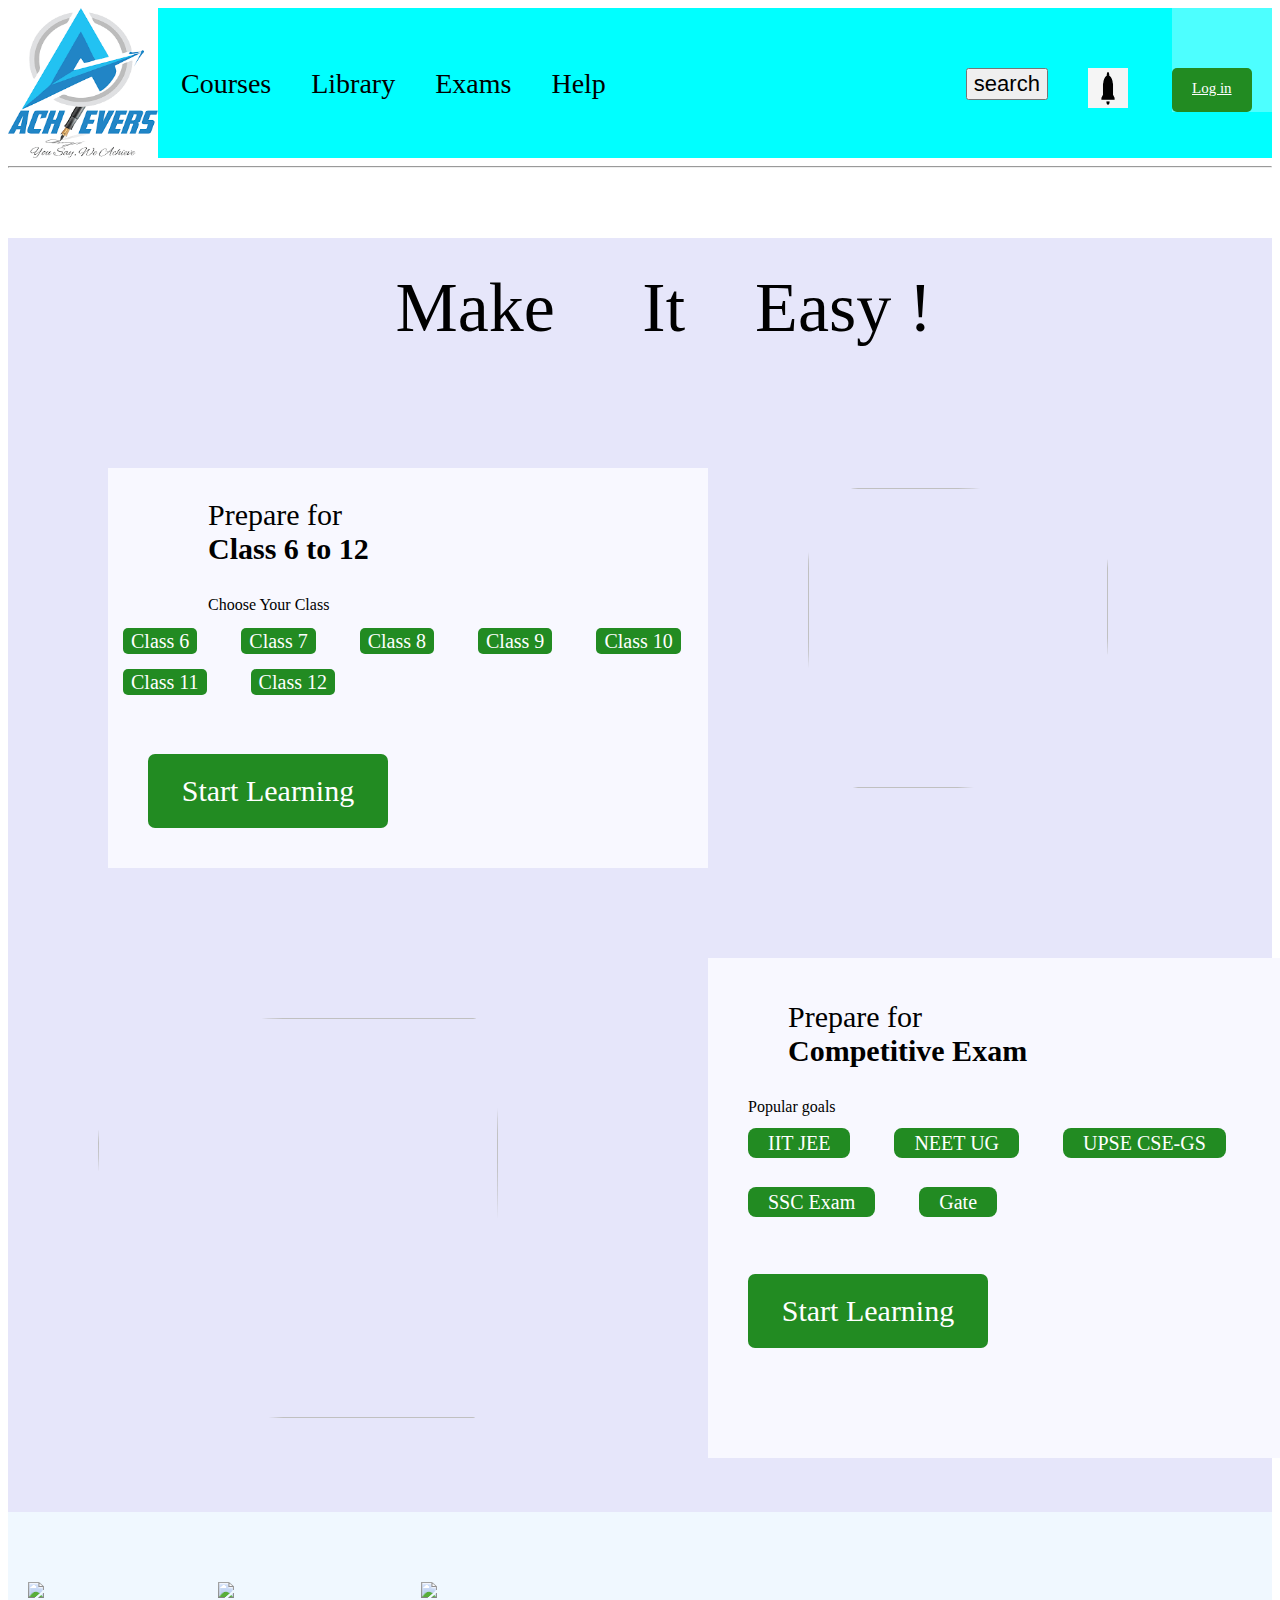
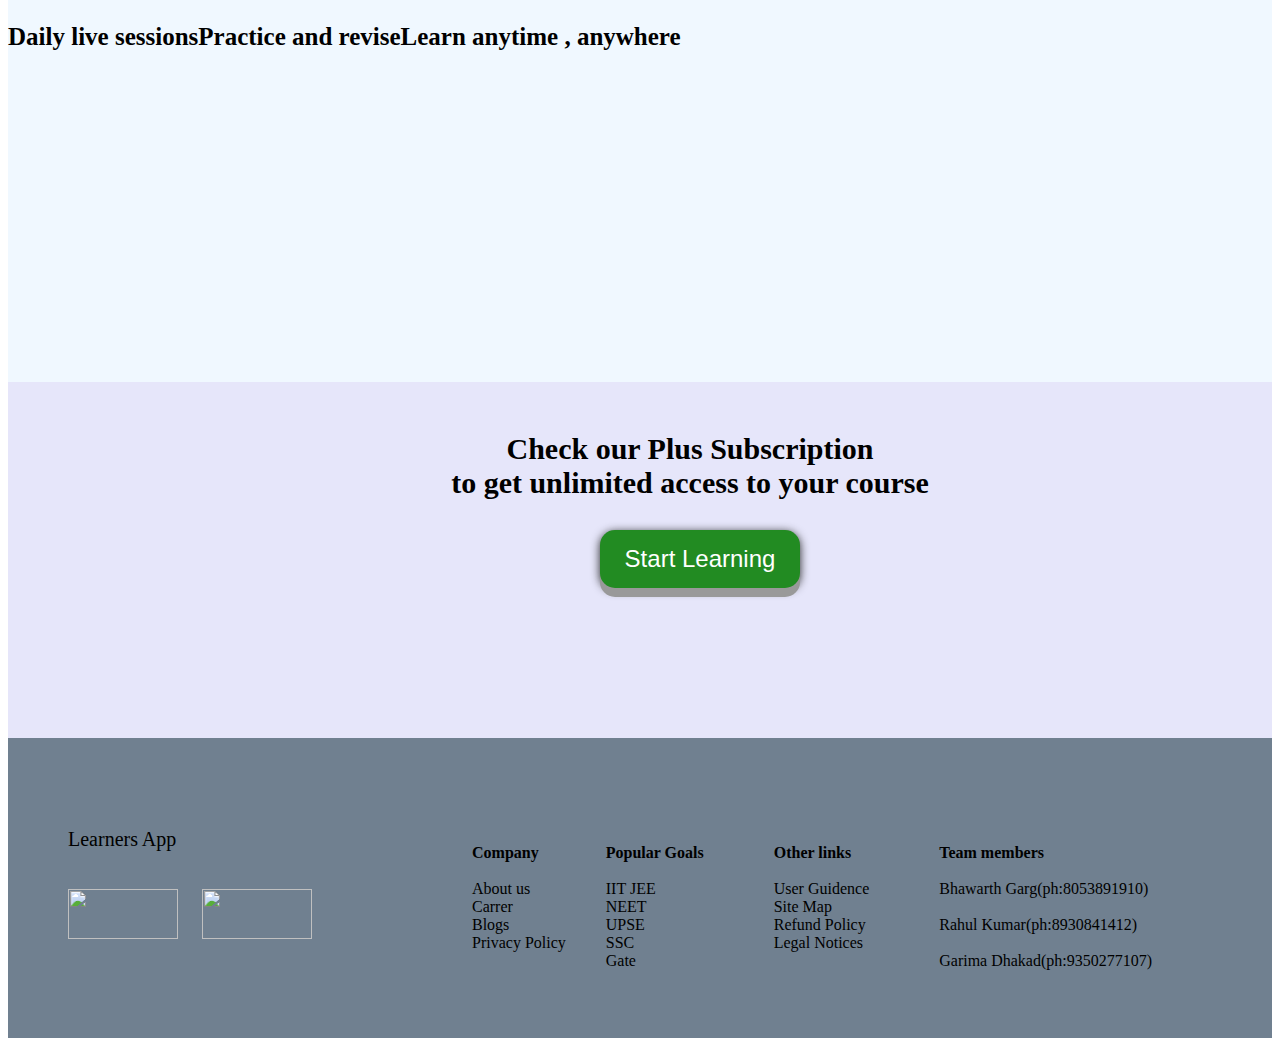
==== index.html @ 86c6e563 "Add files via upload" ====
<html>
<body>
<head>
  <meta charset="utf-8">
  <meta name="viewport" content="width=device-width, initial-scale=1">
  <title>Achivers.com</title>
  <link rel="stylesheet" href="stylesheet3.css">
</head> 
    <div class="header">
  <div class="header-logo">
     <img src="[data-uri]" height="150px" width="150px" align="left">
  </div>
  <div class="header-list">
    <ul>
      <li>Courses</li>
      <li>Library</li>
      <li>Exams</li>
    
        <li>Help  </li>
        <li>  </li>
        <li>  </li>
         <li>  </li>
        <li>  </li>
        <li>  </li>
         <li>  </li>
        <li>  </li>
      <li>  </li>

        
       
      <li> 
        <form>
          <input class="search" type="submit" value="search" ></form></li>
          
        
        
      <li> <img src="[data-uri]" height="40" width='40'></li>

    </ul>
    
  </div>

  <div class="header-right">
          <a href="file:///C:/Users/t-megar/Desktop/sem%202/login.html#" target="_blank" class="login">Log in</a>
        </div>
</div>
<hr>
<main>
  <div class="top-wrapper">
      <pre class="header-top-wrapper"> Make     It    Easy !</pre>
     
  </div>  
  <div class="container">
     <div class="block1">
      <p class="block1-1">Prepare for <br><strong>Class 6 to 12</strong></p>
      <p class="block1-2"> Choose Your Class</p>
      
      <a class="block1-btn" ; margin-left="5px"> Class 6</a>
        <a class="block1-btn"> Class 7</a>
        <a class="block1-btn"> Class 8</a>
        <a class="block1-btn"> Class 9</a>
        <a class="block1-btn"> Class 10</a>
        <br><br>
        <a class="block1-btn"> Class 11</a>
        <a class="block1-btn"> Class 12</a>
         
        <p class="block1-3"><span>Start Learning</span></p>

     </div>
     <div class="block1-image">
      <img src="https://encrypted-tbn0.gstatic.com/images?q=tbn:ANd9GcSJPlPt6R6ZbDdhYo4HUbdGXKectHGYi8qkLA&usqp=CAU" class="block1-image-1">
     </div>
     <div  class="block2-image">
      <img src="https://encrypted-tbn0.gstatic.com/images?q=tbn:ANd9GcTpmliUH0iHnY1Z9LzGjrNEYgZvgX18T2kskA&usqp=CAU" class="block2-image1 ">
     </div >
     <div class="block2">
      <div class="block2-1">
      <p>Prepare for<br><strong>Competitive Exam</strong></p>
        </div>
        <p > Popular goals</p>
    
      <div class="block2-2">
        <a  class="block2-btn"> IIT JEE</a>
        <a  class="block2-btn"> NEET UG</a>
        <a  class="block2-btn"> UPSE CSE-GS</a>
        <br><br><br>
        <a  class="block2-btn"> SSC Exam</a>
        <a class="block2-btn">Gate</a>
        
      </div>
           
            <p class="block1-3"><span>Start Learning</span></p>
      </div>

  </div>
  <br><br><br>
  <div class="last-wrapper">
        <div class="last-image1">
         <img src="https://static.uacdn.net/web-cms/dailyliveclasses_0c0023950f_c187155ee3.svg"></a>
        <p>Daily live sessions
        </div>
        <div class="last-image2">
        <img src="https://static.uacdn.net/web-cms/syllabus_a9da21d824_b20b285483.svg">
        <p>Practice and revise</p>
        </div>
        <div class="last-image3">
        <img src="https://static.uacdn.net/web-cms/learnanytimeanywhere_cb19d5de30_b92bc0c6a1.svg"> 
        <p>Learn anytime , anywhere</p>
        </div>
  </div>

  <div class="other">
    <div class="other1">
   <center> <p>Check our Plus Subscription <br/> to get unlimited access to your course</p></center>
   <center> <button class="button">Start Learning</button></center>
  </div>
 
     </div>
</main>
      
<footer>

   <div class="footer-logo">
    <p> Learners App</p><br/>
        <img src="https://static.uacdn.net/production/_next/static/images/play_store.png">
        <img src="https://static.uacdn.net/production/_next/static/images/app_store.png">
   </div>
   <div class="footer-list"> 
       <div class="first-list">
        <ul>
          <strong>Company</strong>
             <br><br>
             <li> About us</li>
             <li> Carrer</li>
             <li> Blogs</li>
             <li> Privacy Policy</li>
        </ul>
        </div>
        <div class="second-list">
          <ul>
            <strong>Popular Goals</strong>
            <br><br>
            <li>IIT JEE</li>
            <li>NEET</li>
            <li>UPSE</li>
            <li>SSC</li>
            <li>Gate</li>
          </ul>
        </div>
        <div class="second-list">
          <ul>
            <strong>Other links</strong>
            <br><br>
            <li>User Guidence</li>
            <li>Site Map</li>
            <li>Refund Policy</li>
            <li>Legal Notices</li>
          </ul>
        </div>
          <div class="second-list">
            <ul>
            <strong>Team members</strong>
            <br><br>
            <li>Bhawarth Garg(ph:8053891910)</li><br/>
            <li>Rahul Kumar(ph:8930841412)</li><br/>
            <li>Garima Dhakad(ph:9350277107)</li>
          </ul>
          </div>
   </div> 
</footer>

</body> 
</html>
---- stylesheet3.css ----
body
{
	 font-family: "Avenir Next";
}
.header{
	background-color:aqua;
	height: 150px;
}
li{
	list-style: none;
}
}
.header-logo{
	float:left;
	padding:20px 15px;

	}

.header-list li{
	float:left;
	font-size:28px;
	padding: 20px 20px;
	text-align: center;
	margin-top:40px;

}
.search{
	text-align: center;
	font-size: 22px;
	
}
.header-right {
  float: right;
  background-color: rgba(255, 255, 255, 0.3);
  transition: all 0.5s;

  
}
.header-right:hover {
  background-color: rgba(255, 255, 255, 0.5);
}

/*.header-right a {
  line-height: 150px;
  padding: 0 25px;
  color: black;
  display: block;
  font-size:20px;
}*/
.login{

	font-size: 15px;
	color:white;
	background-color: #228B22;
	width: 40px;
	height: 20px;
	padding:12px 20px; 
	border-radius: 5px;
	display: inline-block;
	margin-top:60px;
	margin-right:20px;

}
.Login-btn:hover
{
   opacity: 0.7;
}

main
{
    background-color:#F8F8FF;
    height: 2100px;
    background-color: #E6E6FA;
    
       
}


.header-top-wrapper 
{
	

	font-family: cursive;
   font-size: 70px;
    padding-left: 30px;
    padding-top:30px;
    text-align: center;
}
.block1
{
	margin-top:50px;
	margin-left: 100px;
	background-color: #F8F8FF;
	height: 400px;
	width:600px;
	
	float:left;
}
.block1-1
{
	padding-left: 100px;
	font-size: 30px;
}
.block1-2
{
	padding-left: 100px;
	font size:20px;
}
.block1-btn
{ 
    margin-left: 15px;
    margin-right: 25px;
	padding:2px 8px;  
	font-size: 20px;
	color: white;
	background-color:rgba(34 ,139 ,34,1); 
    border-radius: 5px;
    height: 40px;
    width: 80px;
    text-align: center;

}
.block1-3 
{
	border-radius: 7px;
  background-color: #228B22;
  border: none;
  color: #FFFFFF;
  text-align: center;
  font-size: 30px;
  padding: 20px;
  width: 200px;
  transition: all 0.5s;
  cursor: pointer;
  margin: 60px  40px;
}
.block1-3 span
{
	 cursor: pointer;
  display: inline-block;
  position: relative;
  transition: 0.5s;
}
.block1-3 span:after
{
	 content: '\00bb';
  position: absolute;
  opacity: 0;
  top: 0;
  right: -20px;
  transition: 0.1s;
}
.block1-3:hover span {
  padding-right: 25px;
}

.block1-3:hover span:after {
  opacity: 1;
  right: 0;
}

.block1-btn:hover
{
	opacity: 0.8;
}
.block1-image-1
{
	height:300px; 
	width:300px;
    padding-top:70px ;
    padding-left:100px ;
    border-radius: 150px;

}

.block2-image1 
{
	 border-radius: 2500px;
    height:400px; 
	width:400px;
	padding-top: 150px;
	padding-left: 90px;
	padding-right: 250px;
	float: left;
}
.block2
{
	width: 600px;
	height: 500px;
	background-color:#F8F8FF;
	margin-left: 700px;
	margin-top: 170px;
}
.block2-1
{
	font-size: 30px;
	padding-top: 12px;
	padding-left:80px;
}
.block2-btn
{
	text-align: center;
	font-size: 20px;
	background-color:#228B22;
	width: 100px;
	height: 40px;
	padding: 4px 20px;
	color: white;
	margin-right:40px; 
	border-radius: 8px;
}
.block2-btn:hover
{
	opacity: 0.8;
}
.last-wrapper
{
	height:470px;
	background-color: #F0F8FF;
}

.last-image1 
{
	float: left;
	cursor: pointer;
}
.last-image2 
{
	float: left;
	cursor: pointer;
}
.last-image3
{    float :left;
	cursor: pointer;
}
.last-image1:hover
{
	opacity:0.85;
}
.last-image2:hover
{
	opacity:0.85;
}
.last-image3:hover
{
	opacity:0.85;
}

.last-wrapper p
{
	font-size: 25px;
	font-weight: bold;
	text-align: center;

}
.last-wrapper img
{
    padding-top: 70px;
    padding-right:20px ;
    padding-left: 20px; 
}
.other p
{
   font-size: 30px;
   font-weight: bold;
   padding-left: 100px;
}
.button {
  padding: 15px 25px;
  margin-left:120px;
  font-size: 24px;
  text-align: center;
  cursor: pointer;
  outline: none;
  color: #fff;
  background-color: #228B22;
  border: none;
  border-radius: 15px;
  box-shadow: 0 9px 0px #999 ,0px 2px 10px #222222;
  
  }
  .button:hover 
  {
  	background-color: #3e8e41
  }

.button:active {
  background-color: #3e8e41;
  box-shadow: 0 5px #666;
  transform: translateY(4px);
}
.other1
{
	padding-top:20px;
	text-align: center;
}
.other2
{
	padding-left: 400px;
	
}

footer
{
	height: 300px;
	background-color: #708090;
}
.footer-logo
{
	padding-left: 60px;
	padding-top: 70px;
	float: left;
}
.footer-logo img
{
	padding-right:20px; 
   height:50px;
   width:110px; 
}
.footer-logo p
{
   font-size:20px; 
}
li
{
	list-style: none;
}
.first-list
{
	padding-left: 100px;
	/*margin-right:20px; */
	padding-top: 90px;
	float: left;
}
.second-list
{
	margin-right:30px; 
	padding-top: 90px;
	float: left;
}
.third-list
{
   /*padding-left: 30px;*/
	padding-top: 90px;
	float:left;
    
}
.fourth-list
{
	 float:left;
	/*padding-right: 20px;*/
  /*padding-left:15px;*/
    
}
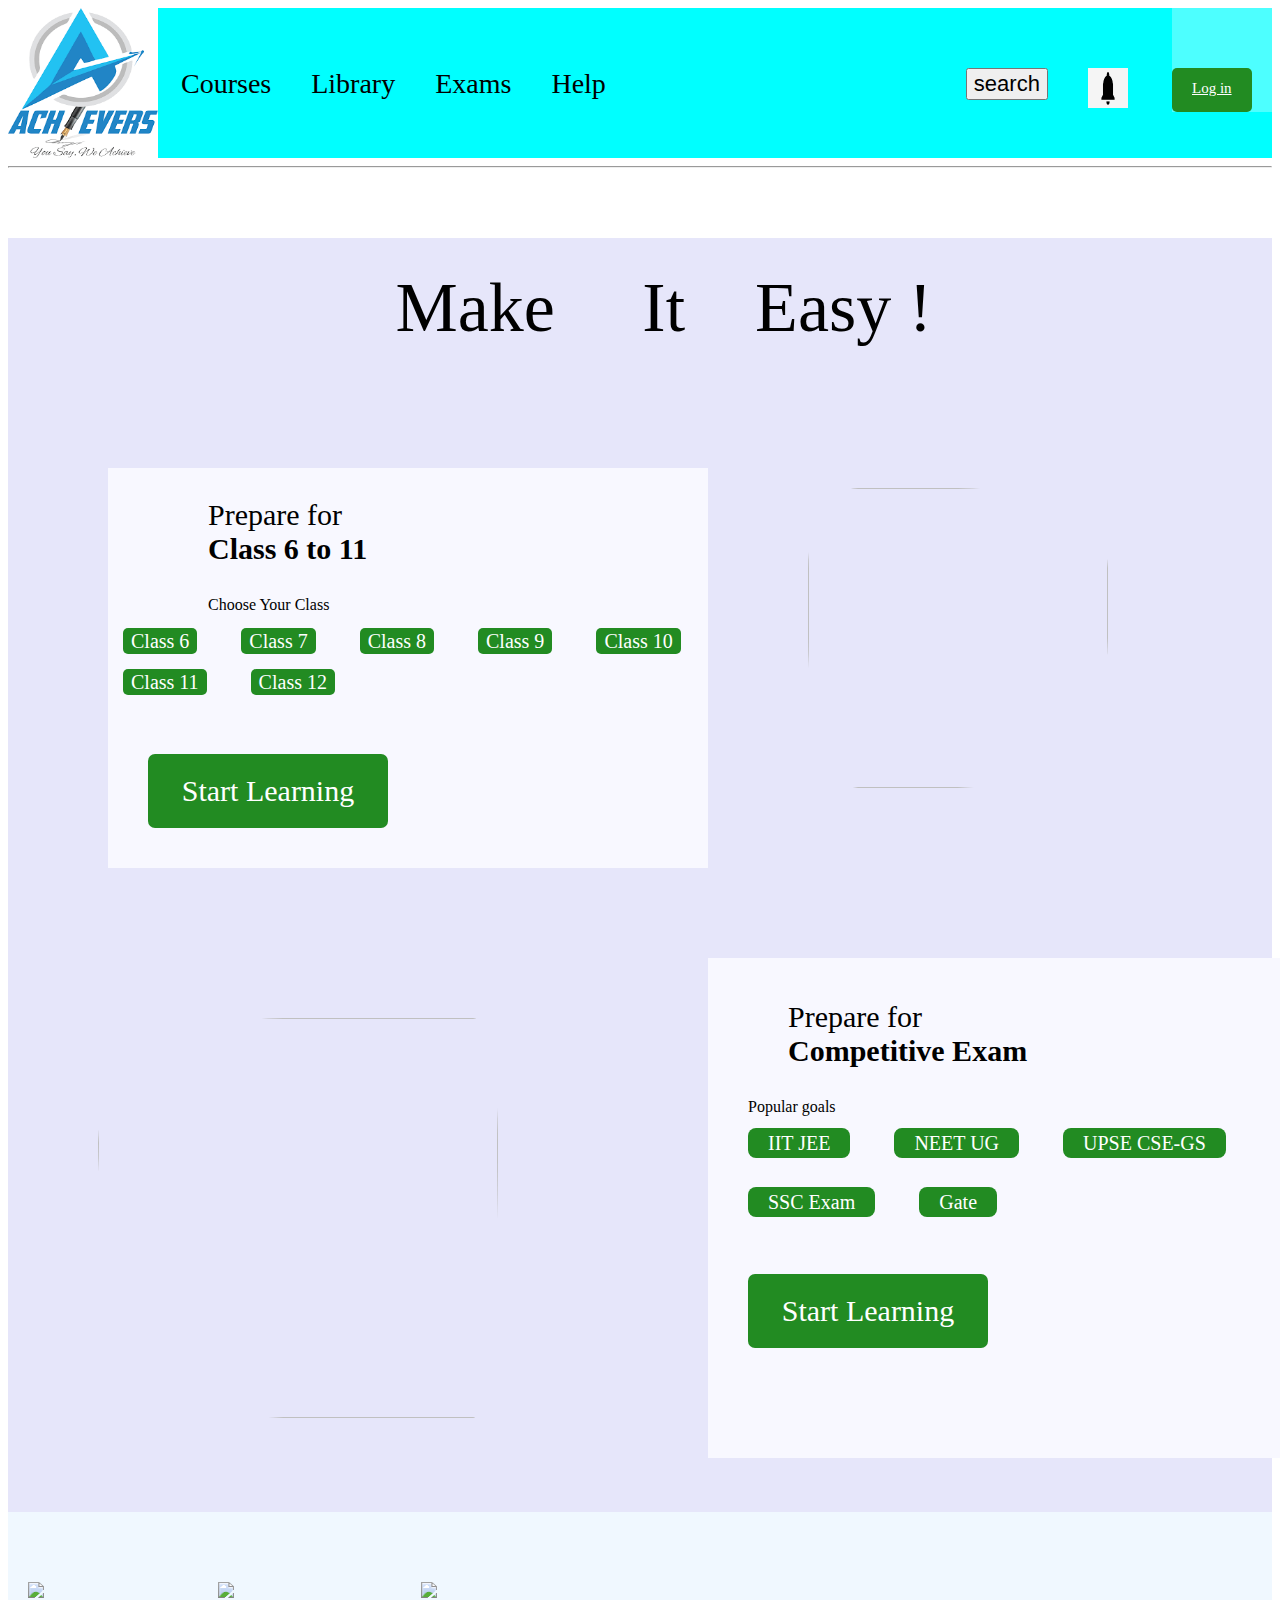
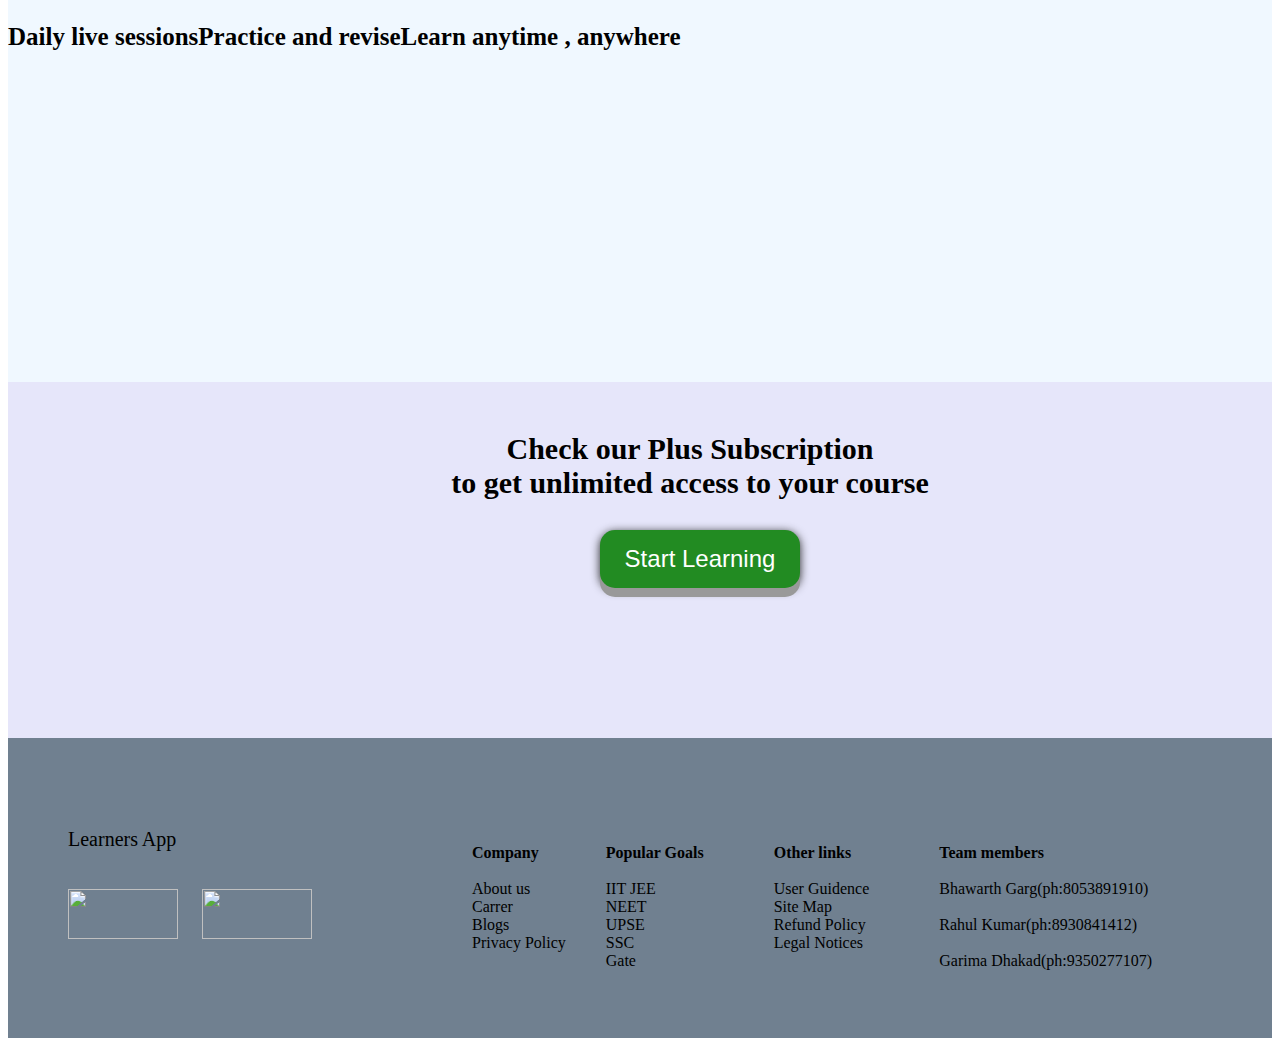
==== commit 0262e150: "Update index.html" ====
--- a/index.html
+++ b/index.html
@@ -42,7 +42,7 @@
   </div>
 
   <div class="header-right">
-          <a href="file:///C:/Users/t-megar/Desktop/sem%202/login.html#" target="_blank" class="login">Log in</a>
+          <a href="https://bhawarth-garg.github.io/webathon.github.io/login_button.html" target="_blank" class="login">Log in</a>
         </div>
 </div>
 <hr>
@@ -53,7 +53,7 @@
   </div>  
   <div class="container">
      <div class="block1">
-      <p class="block1-1">Prepare for <br><strong>Class 6 to 12</strong></p>
+      <p class="block1-1">Prepare for <br><strong>Class 6 to 11</strong></p>
       <p class="block1-2"> Choose Your Class</p>
       
       <a class="block1-btn" ; margin-left="5px"> Class 6</a>
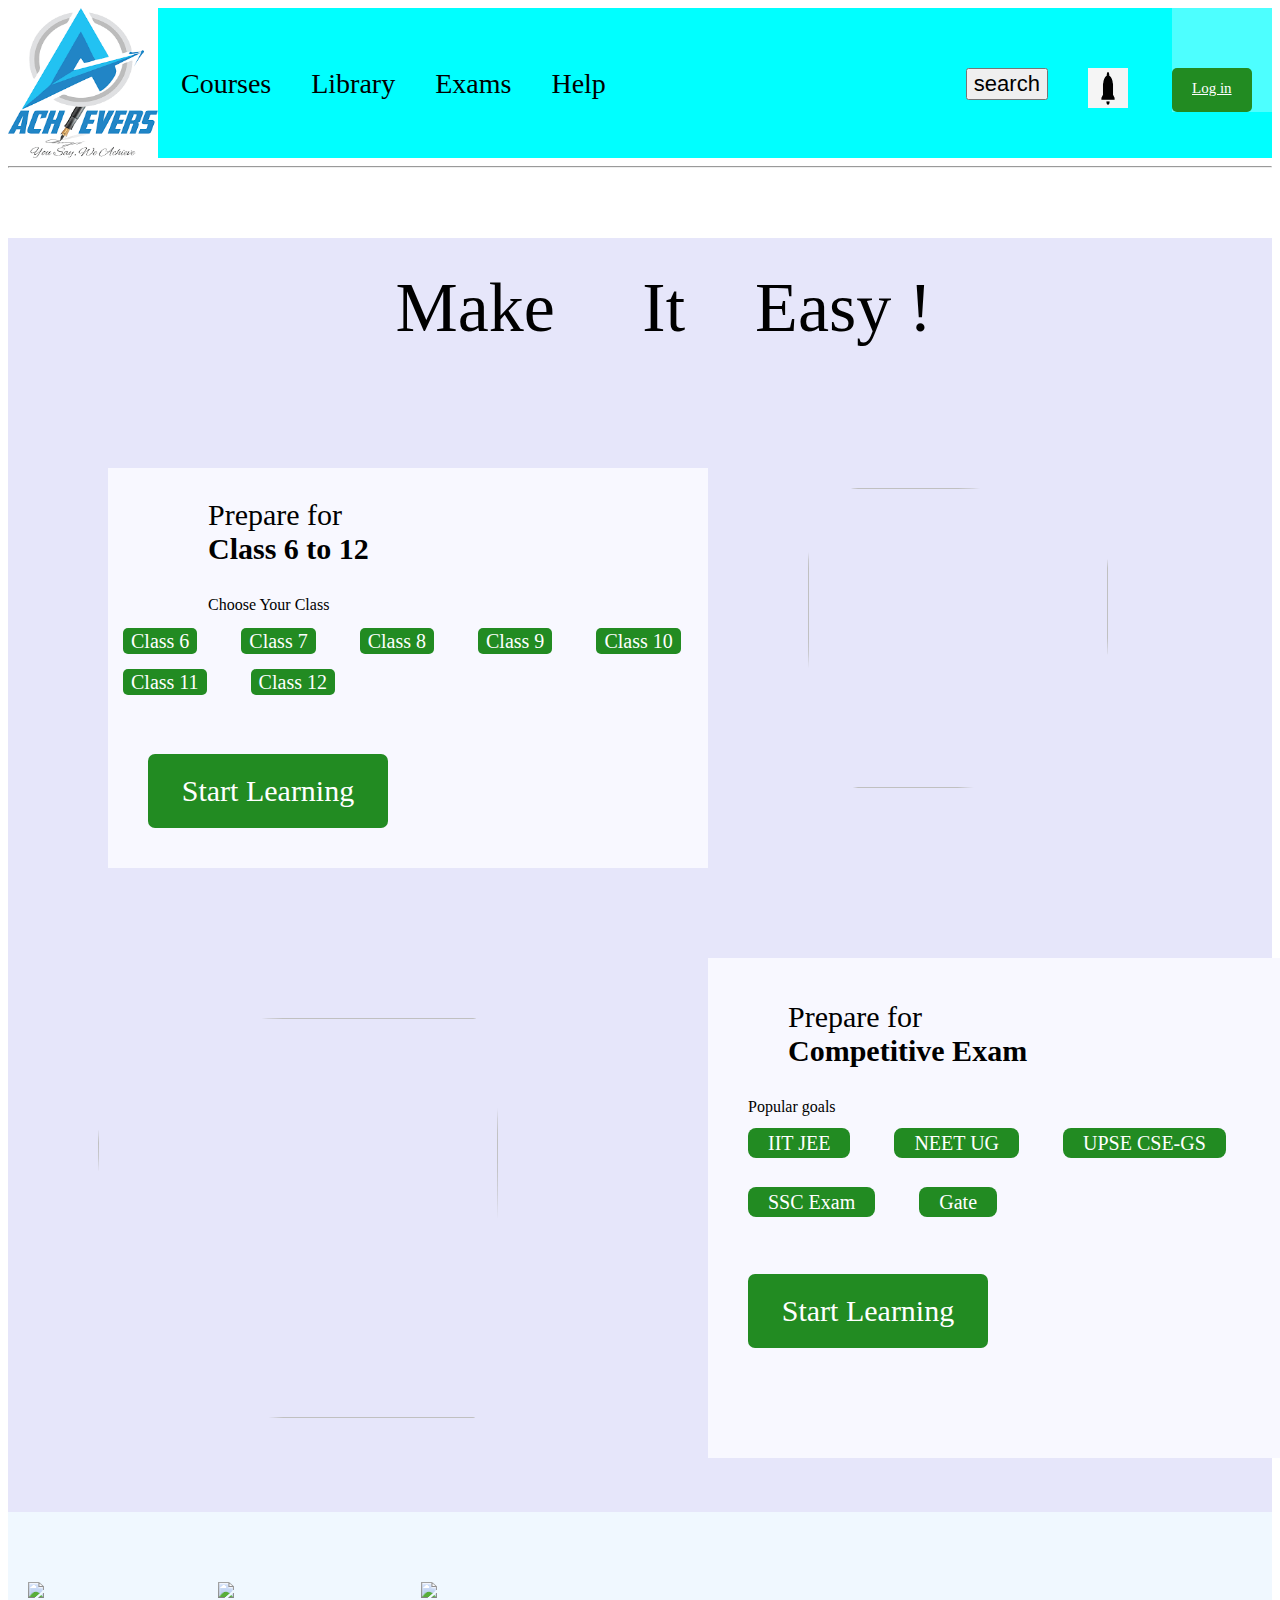
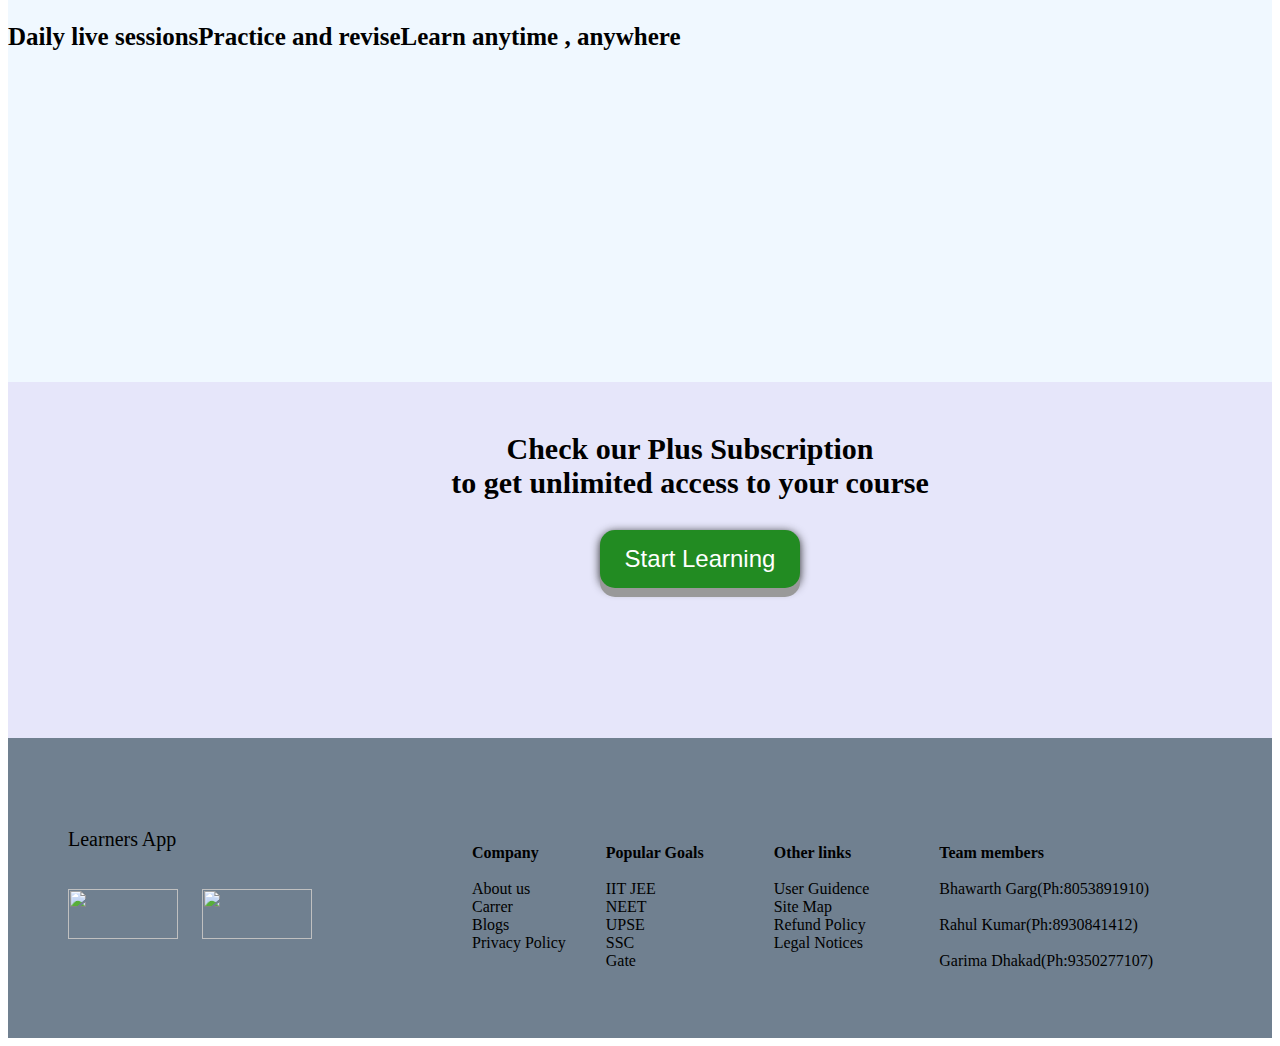
==== commit 9510569d: "Update index.html" ====
--- a/index.html
+++ b/index.html
@@ -53,7 +53,7 @@
   </div>  
   <div class="container">
      <div class="block1">
-      <p class="block1-1">Prepare for <br><strong>Class 6 to 11</strong></p>
+      <p class="block1-1">Prepare for <br><strong>Class 6 to 12</strong></p>
       <p class="block1-2"> Choose Your Class</p>
       
       <a class="block1-btn" ; margin-left="5px"> Class 6</a>
@@ -162,9 +162,9 @@
             <ul>
             <strong>Team members</strong>
             <br><br>
-            <li>Bhawarth Garg(ph:8053891910)</li><br/>
-            <li>Rahul Kumar(ph:8930841412)</li><br/>
-            <li>Garima Dhakad(ph:9350277107)</li>
+            <li>Bhawarth Garg(Ph:8053891910)</li><br/>
+            <li>Rahul Kumar(Ph:8930841412)</li><br/>
+            <li>Garima Dhakad(Ph:9350277107)</li>
           </ul>
           </div>
    </div> 
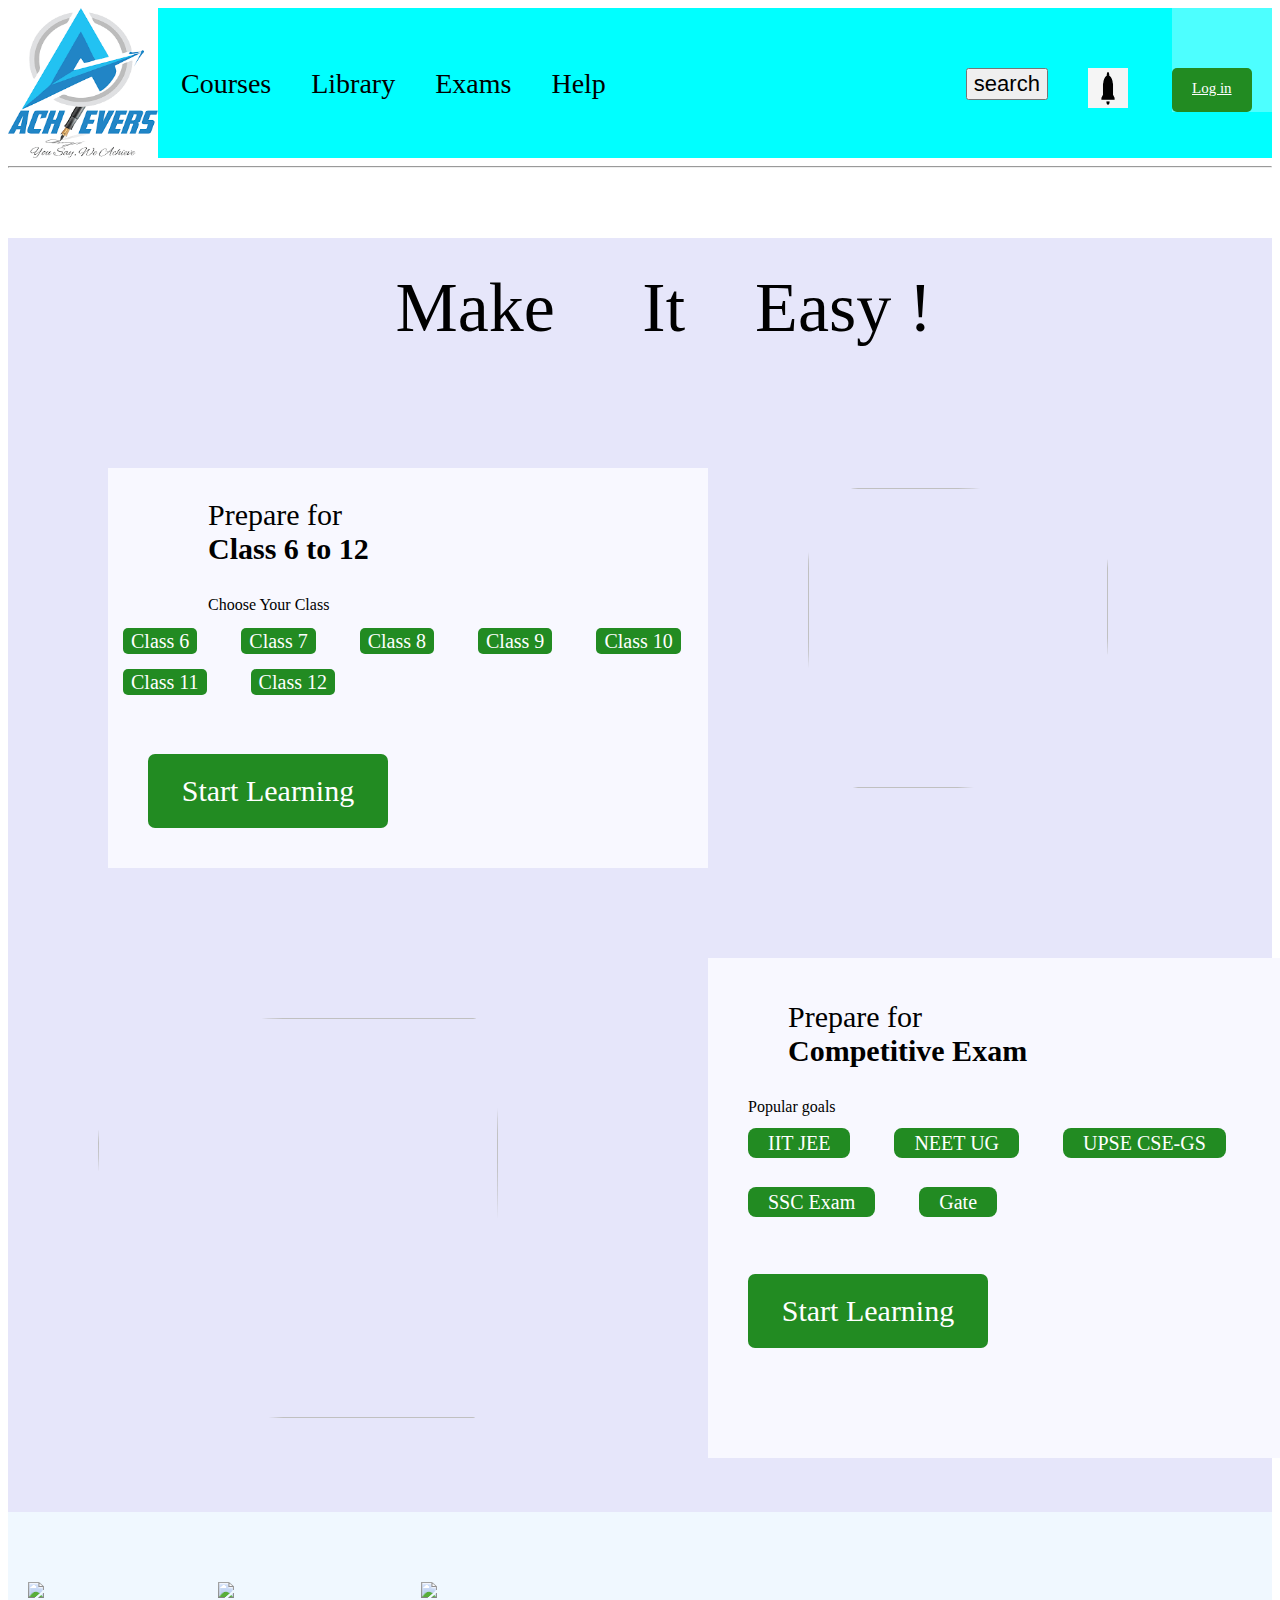
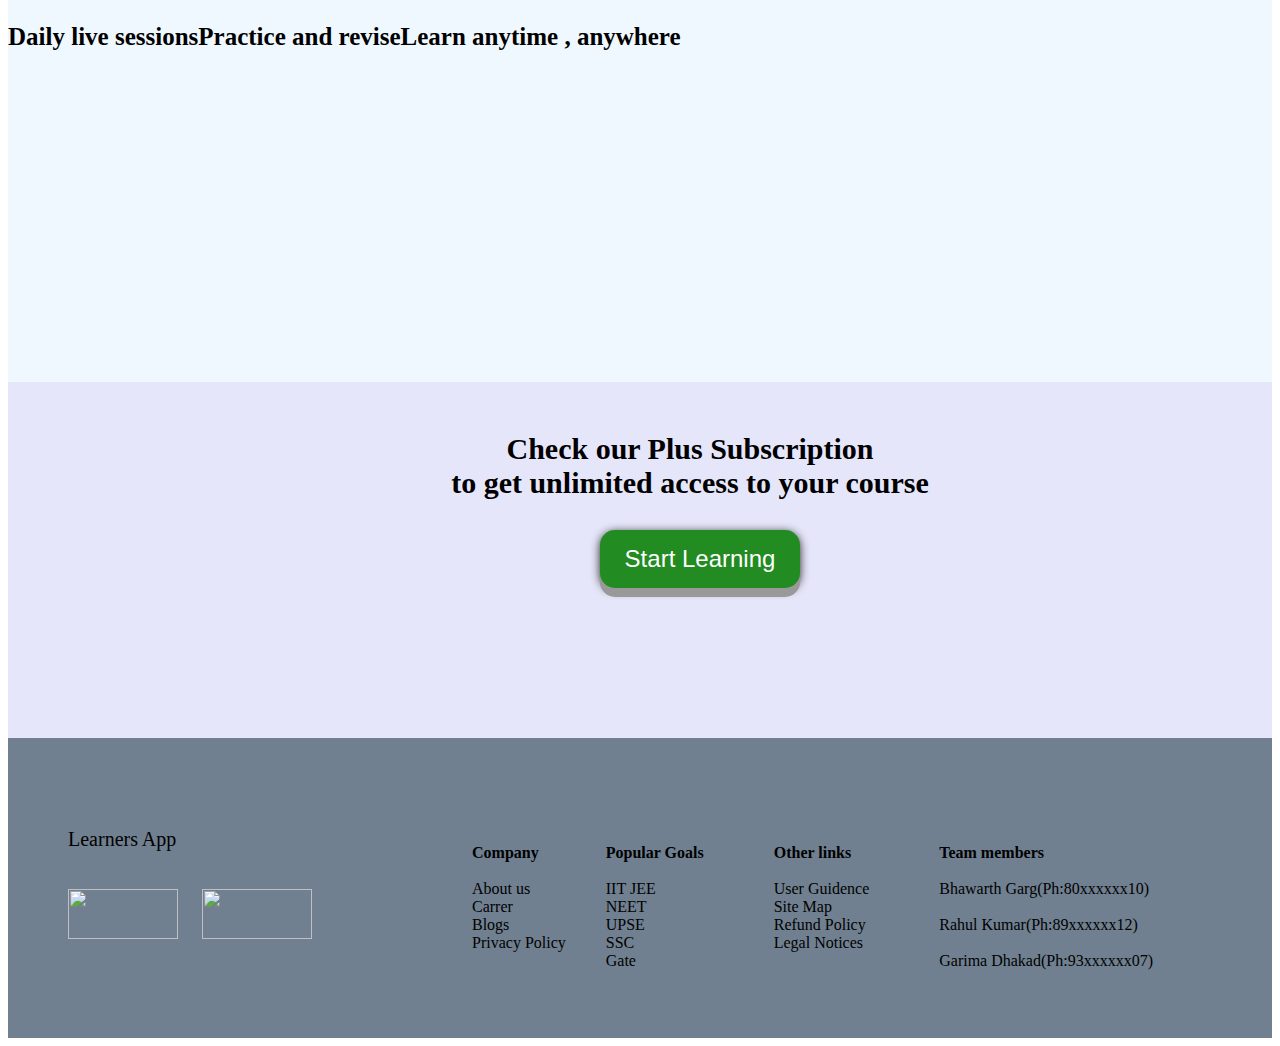
==== commit 448aa28e: "Update index.html" ====
--- a/index.html
+++ b/index.html
@@ -162,9 +162,9 @@
             <ul>
             <strong>Team members</strong>
             <br><br>
-            <li>Bhawarth Garg(Ph:8053891910)</li><br/>
-            <li>Rahul Kumar(Ph:8930841412)</li><br/>
-            <li>Garima Dhakad(Ph:9350277107)</li>
+            <li>Bhawarth Garg(Ph:80xxxxxx10)</li><br/>
+            <li>Rahul Kumar(Ph:89xxxxxx12)</li><br/>
+            <li>Garima Dhakad(Ph:93xxxxxx07)</li>
           </ul>
           </div>
    </div> 
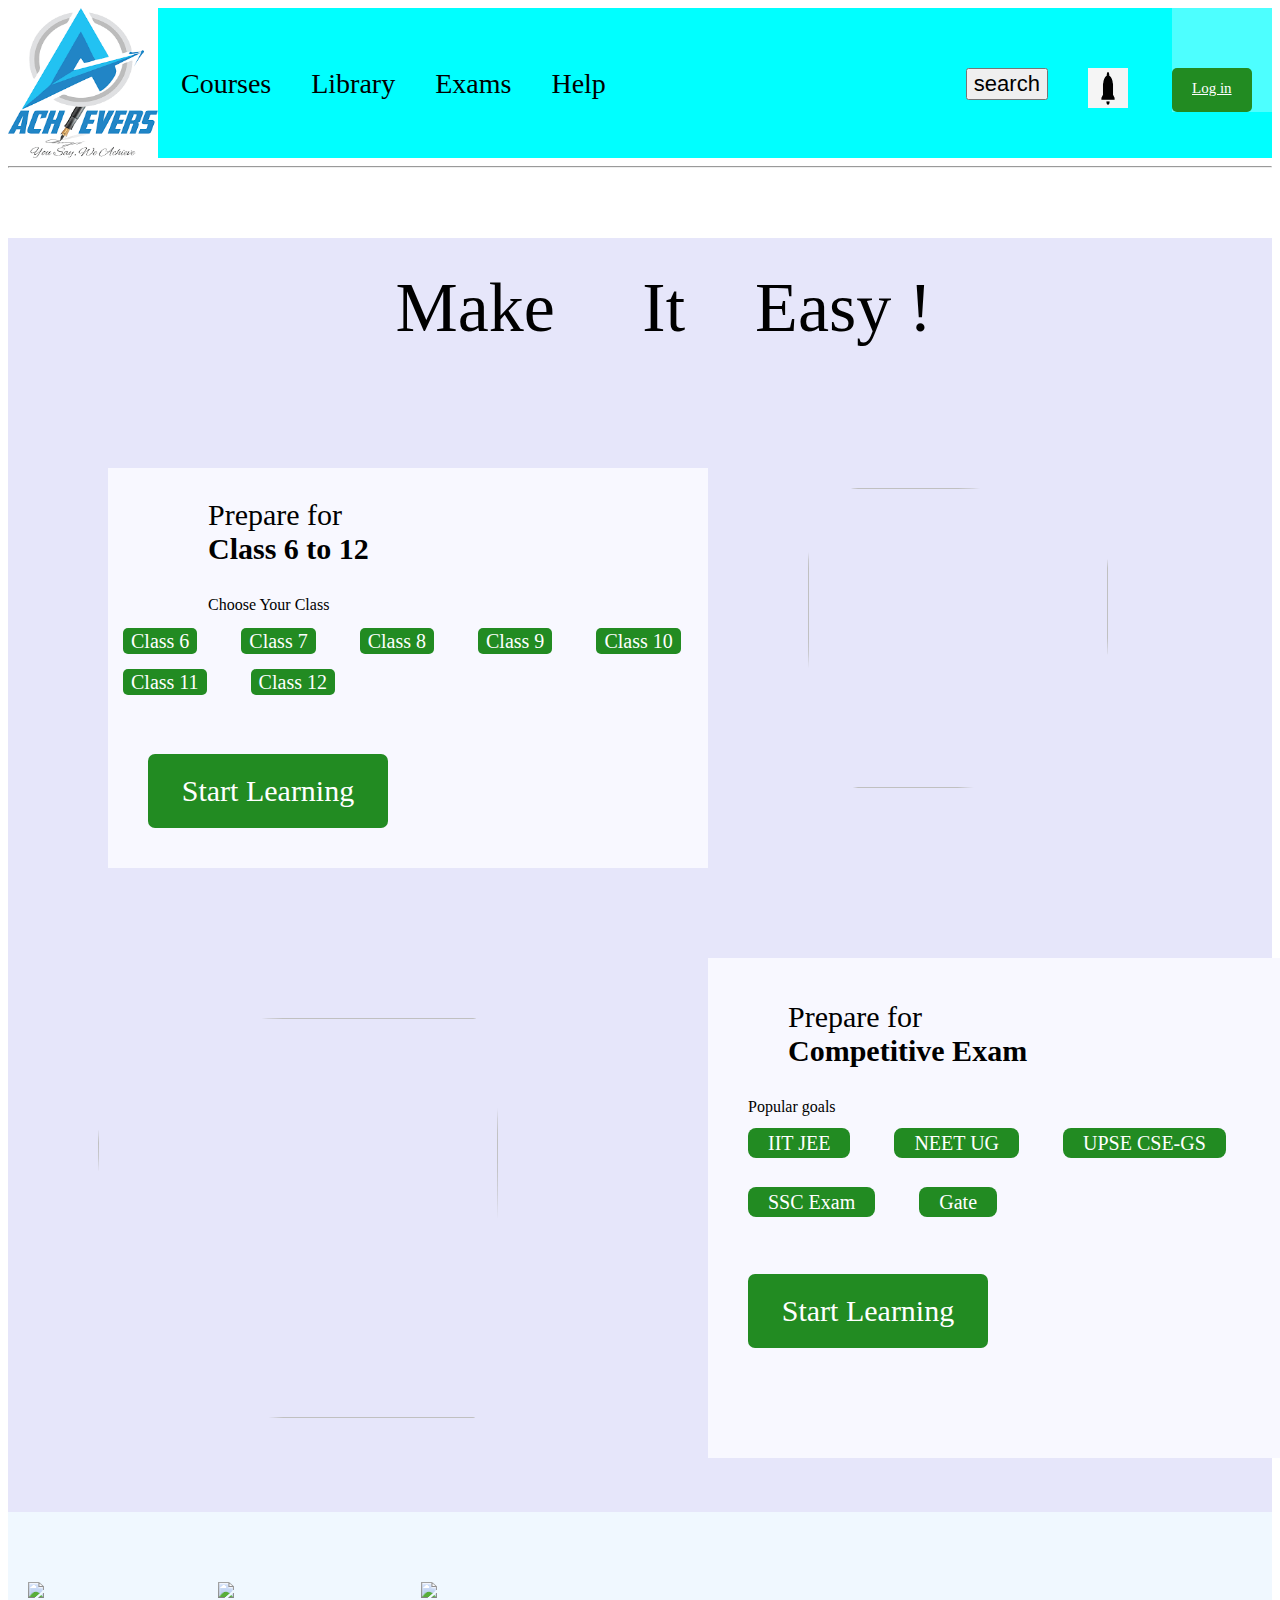
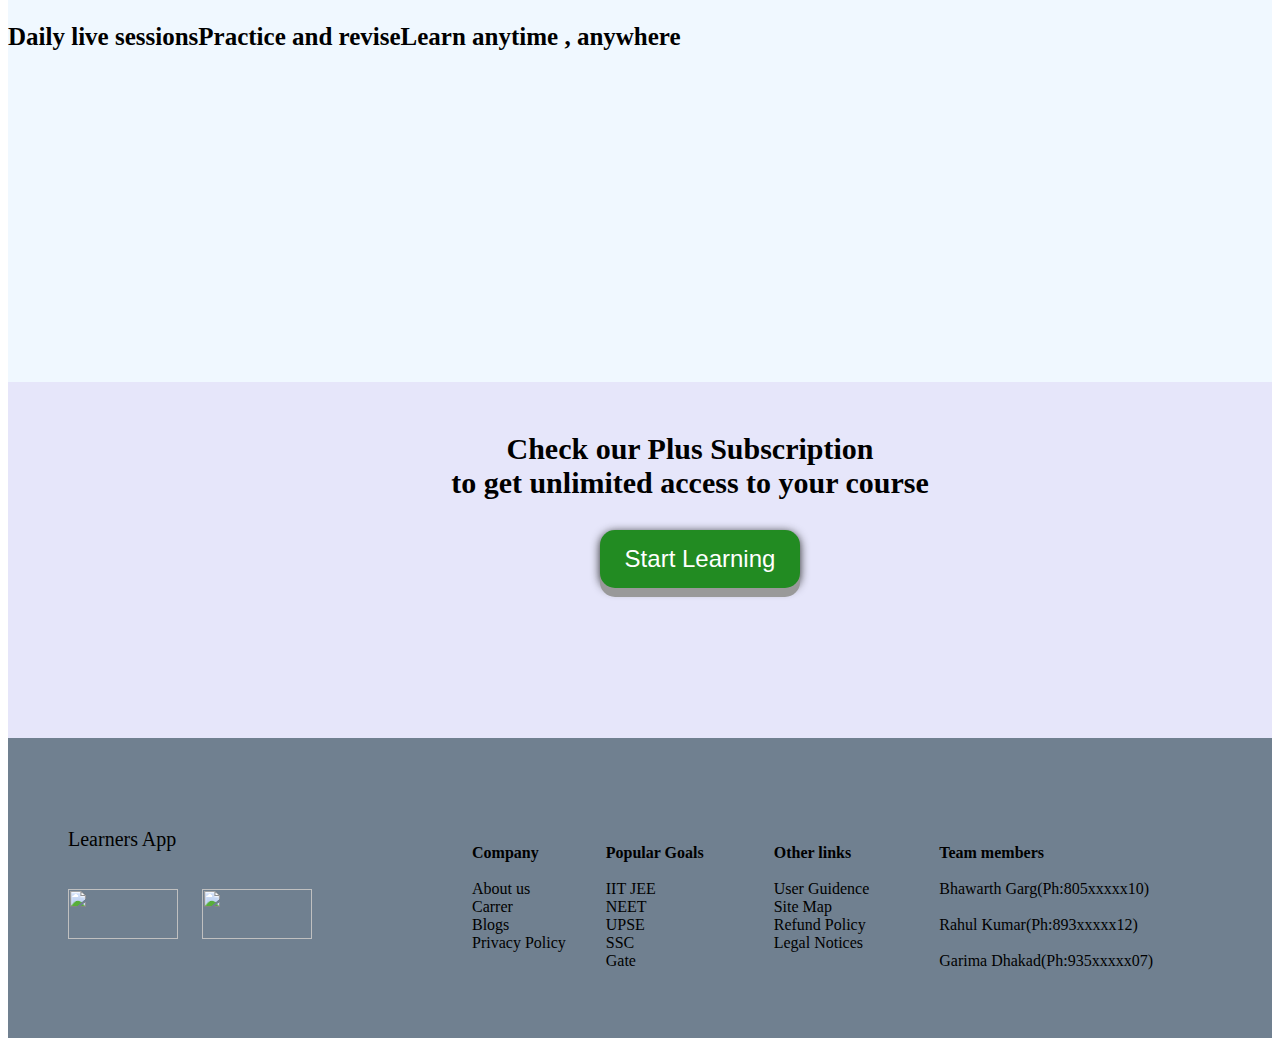
==== commit 94248e58: "Update index.html" ====
--- a/index.html
+++ b/index.html
@@ -162,9 +162,9 @@
             <ul>
             <strong>Team members</strong>
             <br><br>
-            <li>Bhawarth Garg(Ph:80xxxxxx10)</li><br/>
-            <li>Rahul Kumar(Ph:89xxxxxx12)</li><br/>
-            <li>Garima Dhakad(Ph:93xxxxxx07)</li>
+            <li>Bhawarth Garg(Ph:805xxxxx10)</li><br/>
+            <li>Rahul Kumar(Ph:893xxxxx12)</li><br/>
+            <li>Garima Dhakad(Ph:935xxxxx07)</li>
           </ul>
           </div>
    </div> 
